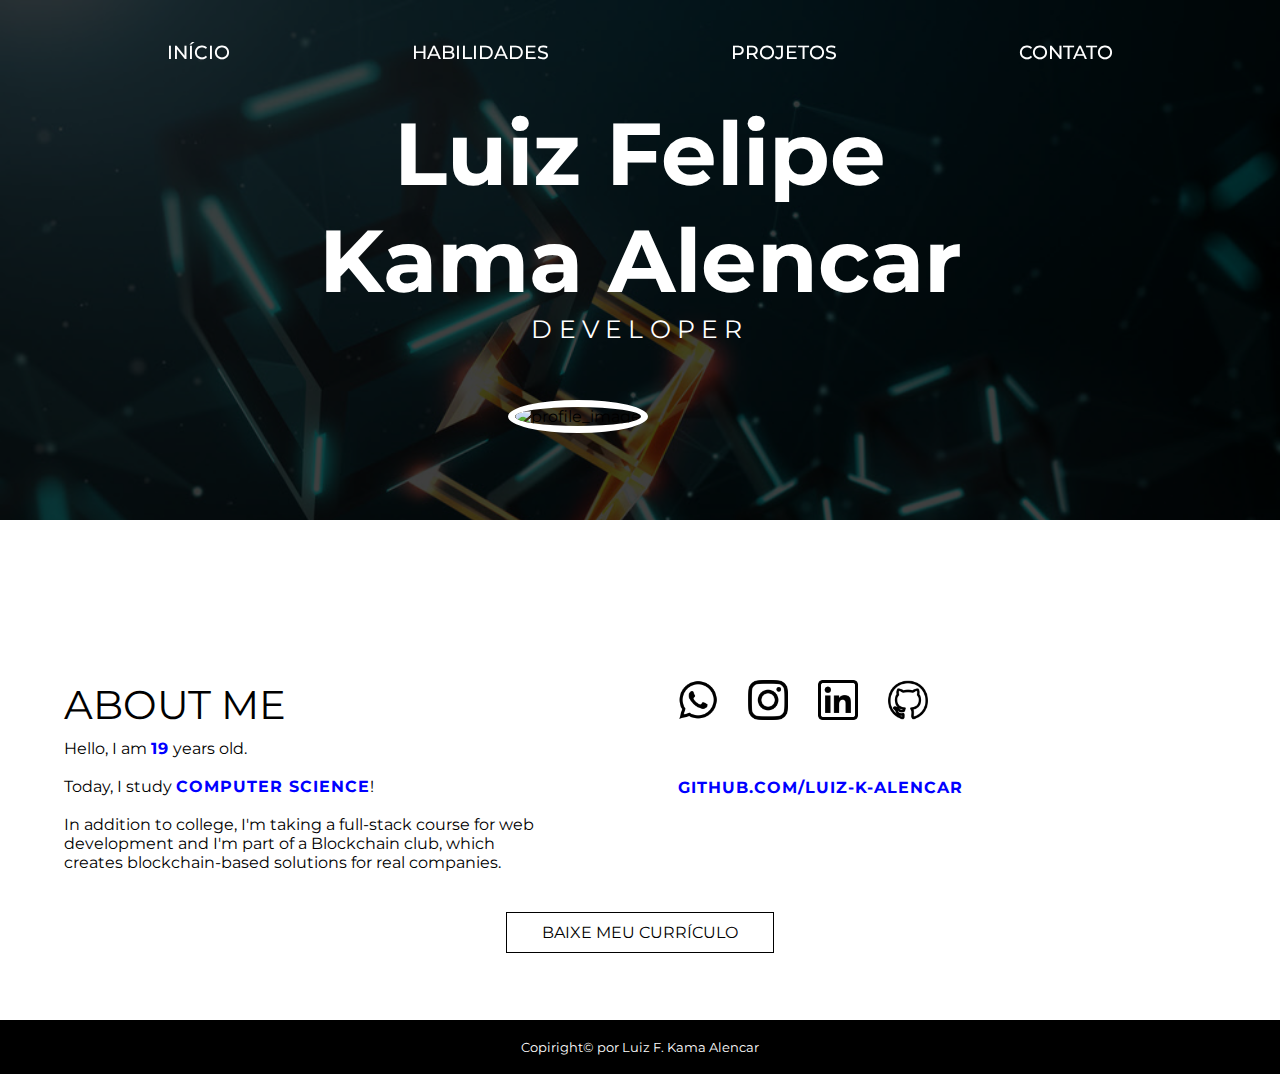
==== index.html @ cceba7d8 "publishing repository" ====
<!DOCTYPE html>
<html lang="pt">
  <head>
    <meta charset="UTF-8" />
    <meta name="viewport" content="width=, initial-scale=1.0" />
    <link rel="stylesheet" type="text/css" href="./css/style.css" />
    <script src="https://ajax.googleapis.com/ajax/libs/jquery/3.6.0/jquery.min.js"></script>
    <link rel="shortcut icon" href="assets/favIcon.png" type="image/x-icon" />
    <title>Luiz Alencar</title>
  </head>

  <body>
    <header>
      <div class="bg-image">
        <div class="bg-color">
          <nav>
            <div class="toggle" onclick="toggleMenu();"></div>
            <ul class="menu">
              <a href="./index.html"><li>INÍCIO</li></a>
              <a href="./pages/Skills.html"><li>HABILIDADES</li></a>
              <a href="./pages/Projects.html"><li>PROJETOS</li></a>
              <a href="./pages/Contact.html"><li>CONTATO</li></a>
              
            </ul>
          </nav>
          <div class="name">
            <div id="title" class="title">Luiz Felipe <br>Kama Alencar</div>
            <div class="subtitle">DEVELOPER</div>
          </div>
        </div>
      </div>
    </header>

    <div id="profileImg" class="picture texte-center">
      <img
        class="profile"
        src="https://avatars.githubusercontent.com/u/68920578?v=4"
        alt="profile_image"
      />
    </div>

    <main id="main">
      <section>
        <div class="columns">
          <div class="two-columns">
            <div class="title-home">
              <P>ABOUT ME</P>
            </div>
            <div id="myInfos">
              <p>Hello, I am <span class="blue">19</span> years old.</p>
              <br />
              <p>Today, I study <span class="blue"> Computer Science</span>!</p>
              <br />
              <p>
                In addition to college, I'm taking a full-stack course for web development and I'm part of a Blockchain club, which creates blockchain-based solutions for real companies.
              </p>
            </div>
          </div>
          <div class="two-columns">
            <div class="social-media mob">
              <a
                href="https://api.whatsapp.com/send?phone=5527992022779"
                target="blanck"
                ><img
                  src="./assets/whatsapp.png"
                  alt=""
                  width="40"
                  style="padding-right: 20px"
              /></a>
              <a
                class="github"
                href="https://www.instagram.com/luiz.k.alencar/"
                target="blanck"
                ><img
                  src="./assets/instagram.png"
                  alt=""
                  width="40"
                  style="padding-right: 20px"
              /></a>
              <a href="www.linkedin.com/in/luiz-k-alencar" target="blanck"
                ><img
                  src="./assets/linkedin.png"
                  alt=""
                  width="40"
                  style="padding-right: 20px"
              /></a>
              <a href="https://github.com/ricardorocker" target="blanck"
                ><img src="./assets/github.png" alt="" width="40"
              /></a>
            </div>
            <!-- <p>
              Criei esse site como meu portfólio, não apenas aplicando o que
              aprendi no curso, mas também adquirindo o know-how básico
              necessário para criar um site do zero, encontrando e resolvendo
              vários problemas, desde configurações de servidores e domínios até
              o próprio código.
            </p>

            <p>
              O site não esta finalizado ainda, mas será terminado em breve.
            </p>

            <p>
              Na pagina <a class="blue" href="/Skills">Habilidades</a>,
              colocarei todas as stacks. Além disso, todos os outros projetos
              que desenvolvi coloquei em meu GitHub.
            </p> -->

            <br /><br /><a
              class="blue"
              href="https://github.com/luiz-k-alencar"
              target="blanck"
              >github.com/luiz-k-alencar</a
            >
          </div>
        </div>

        <div class="bottom">
          <a class="btn" id="btn" href="./docs/Curriculo.pdf" target="blanck">
            <div style="margin-bottom: 15px" class="button">
              <p>BAIXE MEU CURRÍCULO</p>
            </div>
          </a>
          <span id="curriculumDiv"></span>
        </div>
      </section>
    </main>

    <footer>
      <div class="copyright">Copiright© por Luiz F. Kama Alencar</div>
    </footer>
    <!-- Jquery -->
    <script
      src="https://code.jquery.com/jquery-3.6.0.min.js"
      integrity="sha256-/xUj+3OJU5yExlq6GSYGSHk7tPXikynS7ogEvDej/m4="
      crossorigin="anonymous"
    ></script>

    <!-- Script -->
    <script src="./script/script.js"></script>

    <script type="text/javascript">
      window.addEventListener("scroll", function () {
        var header = document.querySelector(".menu");
        header.classList.toggle("sticky", window.scrollY > 0);
      });

      function toggleMenu() {
        var menuToggle = document.querySelector(".toggle");
        var menu = document.querySelector(".menu");
        menuToggle.classList.toggle("active");
        menu.classList.toggle("active");
      }
    </script>
  </body>
</html>
---- css/style.css ----
@import url("https://fonts.googleapis.com/css2?family=Montserrat:wght@200;400;500;600;700;800&family=Nunito:wght@200;400&family=Roboto+Slab:wght@200;400&display=swap");

* {
  margin: 0px;
  padding: 0px;
  font-family: "Montserrat", sans-serif !important;
  font-weight: 400;
  font-style: normal;
  list-style: none;
}

body {
  background-color: black;
  z-index: -100;
}

header {
  color: white;
  height: 520px;
}

.none{
  display: none;
}

.menu {
  justify-content: space-evenly;
  align-items: flex-start;
  transition: 500ms;
  padding: 40px 0px;
  position: fixed;
  display: flex;
  z-index: 1000;
  width: 100%;
  left: 0;
  top: 0;
} 

.menu.sticky{
  box-shadow: 0 5px 20px rgba(0, 0, 0, 0.1);
  padding: 20px 0px 10px;
  background-color: black;
  background-image: none;
} 

.menu a{
  position: relative;
  list-style: none;
}

.menu a li {
  border-bottom: 4px solid transparent;
  text-decoration: none;
  display: inline-block;
  position: relative;
  transition: 200ms;
  font-size: 1.2em;
  font-weight: 500;
  color: #ffffff;
  margin: 0px 15px;
  text-align: center;
}

.menu a li:hover{
  border-bottom: 4px solid #ffffff;
  font-weight: bold;
}

#options{
  display: flex;
  flex-direction: column;
}

.bg-image {
  background-image: url("../assets/bg.jpg");
  background-size: cover;
  z-index: -100;
  width: 100%;
  height: 100%;
}

.bg-color {
  z-index: -99;
  background-color: rgba(0, 0, 0, 0.75);
  width: 100%;
  height: 100%;
}

a {
  text-decoration: none;
}

.name {
  padding: 100px;
  text-align: center;
}

.title {
  font-size: 88px;
  font-weight: bold;
}

.subtitle {
  font-size: 25px;
  letter-spacing: 6.25px;
}

.picture {
  position: absolute;
  margin: auto;
  left: 50%;
  margin-left: -142px;
  top: 390px;
}

.profile {
  border-radius: 50%;
  border: 7px solid white;
  margin: 10px;
  max-width: 250px;
}

section {
  overflow: hidden;
  z-index: 1;
  background-color: white;
}

.social-media {
  padding-right: 20px;
  text-align: left;
  font-size: 40px;
  padding-bottom: 10px;
  padding-top: 120px;
}

.center {
  text-align: center;
}

.columns {
  margin: 0 auto;
  text-align: center;
  width: 100%;
  overflow: hidden;
}

.one-column {
  float: left;
  padding: 40px 10% 40px 10%;
  text-align: left;
  width: 80%;
}

/* 2 COLUMNS  -------------------------------------------------------------------------------- */
.two-columns {
  float: left;
  padding: 40px 5% 40px 5%;
  text-align: left;
  width: 38%;
}



.title-home {
  text-align: left;
  font-size: 40px;
  padding-bottom: 10px;
  padding-top: 120px;
}

.blue {
  color: blue;
  font-weight: bold;
  text-transform: uppercase;
  letter-spacing: 1px;
}

.bottom {
  width: 92%;
  padding-top: 0px;
  padding-left: 4%;
  padding-right: 4%;
  padding-bottom: 52px;
  text-align: center;
}

.button {
  text-align: center;
  display: table;
  padding: 10px;
  width: 246px;
  margin: auto;
  border: 1px solid black;
  color: black;
}

footer {
  text-align: center;
  background-color: black;
  color: white;
  height: 51px;
}

.copyright {
  font-size: 13px;
  padding-top: 19px;
  padding-bottom: 19px;
}


button {
  padding: 10px 20px 10px 20px;
  font-size: 15px;
  margin-top: 20px;
}

@media only screen and (max-width: 720px) {
  header {
    height: 420px;
  }

  .menu {
    text-align: center;
    background: #fff!important;
    transition: 500ms;
    position: fixed;
    display: block;
    height: 100vh;
    z-index: 999;
    width: 100%;
    left: -101%;
    top: 0px;
  }

  .menu.active {
    flex-direction: column;
    align-content: center;
    background: #fff;
    align-items: center;
    padding-top: 50px;
    display: flex;
    left: 0px;
    justify-content: flex-start;
  }

  nav ul a li {
    font-size: 24px;
    margin-top: 10px;
    border-bottom: 1px white solid;
    transition: 200ms;
  }

  li{
    color: black!important;
  }
  
  nav ul a li:hover {
    border-bottom: 1px black solid;
  }

  .toggle {
    background-image: url("../assets/menu.png");
    background-repeat: no-repeat;
    background-position: center;
    background-size: 30px;
    cursor: pointer;
    height: 40px;
    position: absolute;
    width: 40px;
  }

  .toggle.active {
    background-image: url("../assets/close.png");
    background-repeat: no-repeat;
    background-position: center;
    background-size: 25px;
    position: absolute;
    z-index: 1000;
  }

  .img-menu {
    width: 27px;
    height: 27px;
    background-size: cover;
    margin: 0px 14px 0px 14px;
    display: inline-block;
  }

  .img-setup {
    max-width: 80%;
  }

  .name {
    padding: 0px;
    top: 20%;
    position: relative;
  }

  .title {
    font-size: 40px;
    text-transform: uppercase;
    width: 100%;
  }

  .subtitle {
    width: 100%;
  }

  .picture {
    margin-left: -120px;
    top: 300px;
  }

  .profile {
    max-width: 200px;
  }

  .description {
    padding: 0px 5% 0px 5%;
  }

  .two-columns {
    float: left;
    padding: 0px 10% 20px 10%;
    text-align: left;
    width: 80%;
  }

  .social-media {
    margin-left: 7%;
    padding: 0px;
    padding-bottom: 40px;
  }

  .mob {
    display: none;
  }

  .bottom {
    width: 100%;
    padding-left: 0px;
    padding-top: 40px;
    margin-left: 0px;
  }

  .button {
    margin: 0;
    color: black;
    margin-left: 10%;
    padding-left: 0px;
  }

  footer {
    width: 100%;
    text-align: center;
  }

  .copyright {
    width: 80%;
    font-size: 12px;
    padding-left: 10%;
  }
}
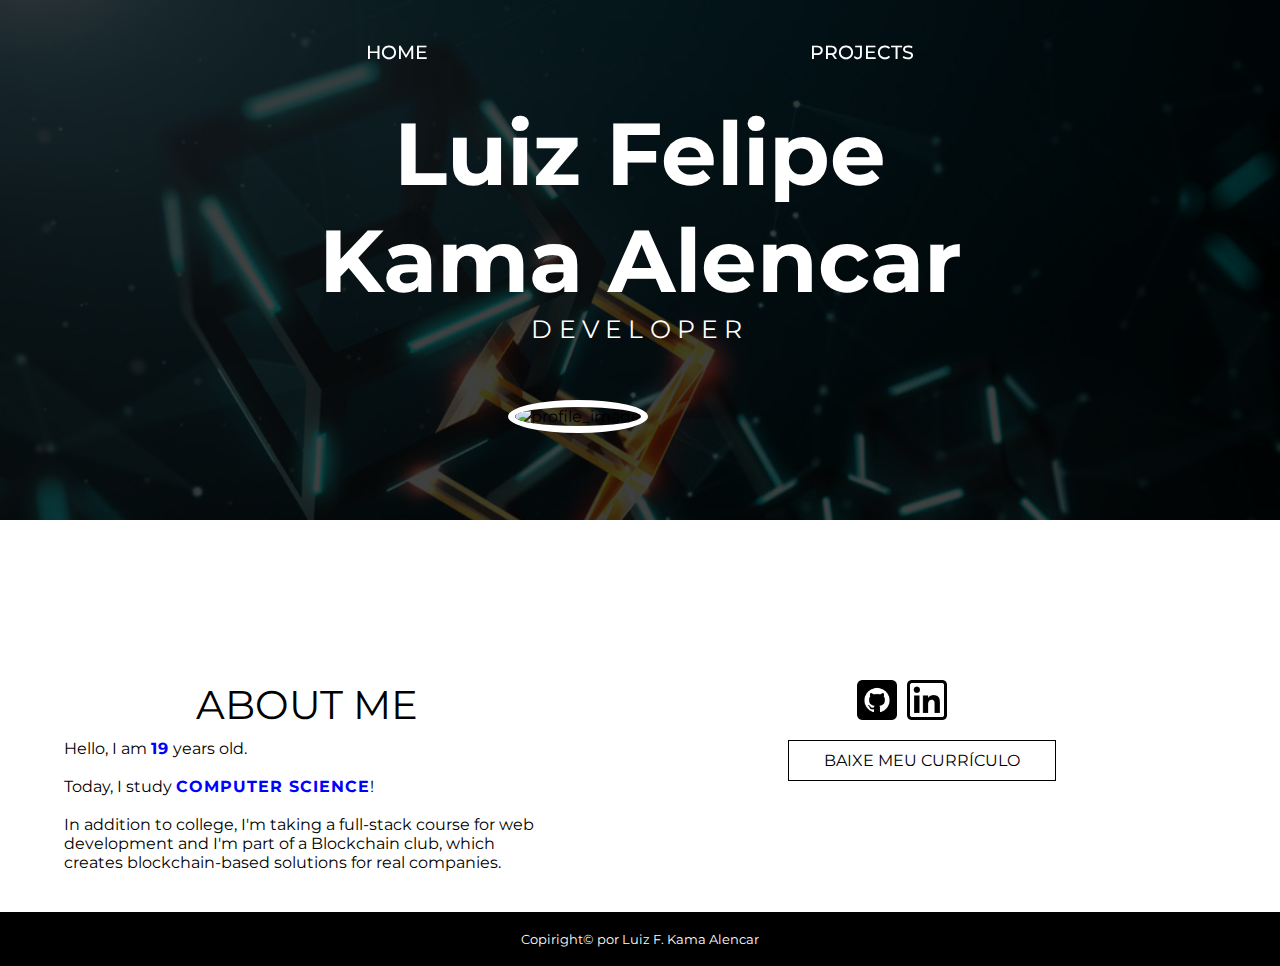
==== commit 95391de9: "ProjectsPage" ====
--- a/index.html
+++ b/index.html
@@ -1,156 +1,102 @@
 <!DOCTYPE html>
 <html lang="pt">
-  <head>
-    <meta charset="UTF-8" />
-    <meta name="viewport" content="width=, initial-scale=1.0" />
-    <link rel="stylesheet" type="text/css" href="./css/style.css" />
-    <script src="https://ajax.googleapis.com/ajax/libs/jquery/3.6.0/jquery.min.js"></script>
-    <link rel="shortcut icon" href="assets/favIcon.png" type="image/x-icon" />
-    <title>Luiz Alencar</title>
-  </head>
 
-  <body>
-    <header>
-      <div class="bg-image">
-        <div class="bg-color">
-          <nav>
-            <div class="toggle" onclick="toggleMenu();"></div>
-            <ul class="menu">
-              <a href="./index.html"><li>INÍCIO</li></a>
-              <a href="./pages/Skills.html"><li>HABILIDADES</li></a>
-              <a href="./pages/Projects.html"><li>PROJETOS</li></a>
-              <a href="./pages/Contact.html"><li>CONTATO</li></a>
-              
-            </ul>
-          </nav>
-          <div class="name">
-            <div id="title" class="title">Luiz Felipe <br>Kama Alencar</div>
-            <div class="subtitle">DEVELOPER</div>
+<head>
+  <meta charset="UTF-8" />
+  <meta name="viewport" content="width=, initial-scale=1.0" />
+  <link rel="stylesheet" type="text/css" href="./css/home.css" />
+  <script src="https://ajax.googleapis.com/ajax/libs/jquery/3.6.0/jquery.min.js"></script>
+  <link rel="shortcut icon" href="assets/favIcon.png" type="image/x-icon" />
+  <title>Luiz Alencar</title>
+</head>
+
+<body>
+  <header>
+    <div class="bg-image">
+      <div class="bg-color">
+        <nav>
+          <div class="toggle" onclick="toggleMenu();"></div>
+          <ul class="menu">
+            <a href="./index.html">
+              <li>HOME</li>
+            </a>
+            <a href="./pages/Projects.html">
+              <li>PROJECTS</li>
+            </a>
+          </ul>
+        </nav>
+        <div class="name">
+          <div id="title" class="title">Luiz Felipe <br>Kama Alencar</div>
+          <div class="subtitle">DEVELOPER</div>
+        </div>
+      </div>
+    </div>
+  </header>
+
+  <div id="profileImg" class="picture texte-center">
+    <img class="profile" src="https://avatars.githubusercontent.com/u/68920578?v=4" alt="profile_image" />
+  </div>
+
+  <main id="main">
+    <section>
+      <div class="columns">
+        <div class="two-columns">
+          <div class="title-home">
+            <P>ABOUT ME</P>
+          </div>
+          <div id="myInfos">
+            <p>Hello, I am <span class="blue">19</span> years old.</p>
+            <br />
+            <p>Today, I study <span class="blue"> Computer Science</span>!</p>
+            <br />
+            <p>
+              In addition to college, I'm taking a full-stack course for web development and I'm part of a Blockchain
+              club, which creates blockchain-based solutions for real companies.
+            </p>
           </div>
         </div>
-      </div>
-    </header>
-
-    <div id="profileImg" class="picture texte-center">
-      <img
-        class="profile"
-        src="https://avatars.githubusercontent.com/u/68920578?v=4"
-        alt="profile_image"
-      />
-    </div>
-
-    <main id="main">
-      <section>
-        <div class="columns">
-          <div class="two-columns">
-            <div class="title-home">
-              <P>ABOUT ME</P>
-            </div>
-            <div id="myInfos">
-              <p>Hello, I am <span class="blue">19</span> years old.</p>
-              <br />
-              <p>Today, I study <span class="blue"> Computer Science</span>!</p>
-              <br />
-              <p>
-                In addition to college, I'm taking a full-stack course for web development and I'm part of a Blockchain club, which creates blockchain-based solutions for real companies.
-              </p>
-            </div>
+        <div class="two-columns">
+          <div class="social-media">
+            <a href="https://github.com/luiz-k-alencar" target="blanck"><img src="./assets/github.png" alt=""
+                width="40" /></a>
+            <a href="www.linkedin.com/in/luiz-k-alencar" target="blanck"><img src="./assets/linkedin.png" alt=""
+                width="40" style="padding-right: 20px" /></a>
           </div>
-          <div class="two-columns">
-            <div class="social-media mob">
-              <a
-                href="https://api.whatsapp.com/send?phone=5527992022779"
-                target="blanck"
-                ><img
-                  src="./assets/whatsapp.png"
-                  alt=""
-                  width="40"
-                  style="padding-right: 20px"
-              /></a>
-              <a
-                class="github"
-                href="https://www.instagram.com/luiz.k.alencar/"
-                target="blanck"
-                ><img
-                  src="./assets/instagram.png"
-                  alt=""
-                  width="40"
-                  style="padding-right: 20px"
-              /></a>
-              <a href="www.linkedin.com/in/luiz-k-alencar" target="blanck"
-                ><img
-                  src="./assets/linkedin.png"
-                  alt=""
-                  width="40"
-                  style="padding-right: 20px"
-              /></a>
-              <a href="https://github.com/ricardorocker" target="blanck"
-                ><img src="./assets/github.png" alt="" width="40"
-              /></a>
-            </div>
-            <!-- <p>
-              Criei esse site como meu portfólio, não apenas aplicando o que
-              aprendi no curso, mas também adquirindo o know-how básico
-              necessário para criar um site do zero, encontrando e resolvendo
-              vários problemas, desde configurações de servidores e domínios até
-              o próprio código.
-            </p>
-
-            <p>
-              O site não esta finalizado ainda, mas será terminado em breve.
-            </p>
-
-            <p>
-              Na pagina <a class="blue" href="/Skills">Habilidades</a>,
-              colocarei todas as stacks. Além disso, todos os outros projetos
-              que desenvolvi coloquei em meu GitHub.
-            </p> -->
-
-            <br /><br /><a
-              class="blue"
-              href="https://github.com/luiz-k-alencar"
-              target="blanck"
-              >github.com/luiz-k-alencar</a
-            >
-          </div>
-        </div>
-
-        <div class="bottom">
           <a class="btn" id="btn" href="./docs/Curriculo.pdf" target="blanck">
             <div style="margin-bottom: 15px" class="button">
               <p>BAIXE MEU CURRÍCULO</p>
             </div>
           </a>
-          <span id="curriculumDiv"></span>
         </div>
-      </section>
-    </main>
+      </div>
 
-    <footer>
-      <div class="copyright">Copiright© por Luiz F. Kama Alencar</div>
-    </footer>
-    <!-- Jquery -->
-    <script
-      src="https://code.jquery.com/jquery-3.6.0.min.js"
-      integrity="sha256-/xUj+3OJU5yExlq6GSYGSHk7tPXikynS7ogEvDej/m4="
-      crossorigin="anonymous"
-    ></script>
 
-    <!-- Script -->
-    <script src="./script/script.js"></script>
+    </section>
+  </main>
 
-    <script type="text/javascript">
-      window.addEventListener("scroll", function () {
-        var header = document.querySelector(".menu");
-        header.classList.toggle("sticky", window.scrollY > 0);
-      });
+  <footer>
+    <div class="copyright">Copiright© por Luiz F. Kama Alencar</div>
+  </footer>
+  <!-- Jquery -->
+  <script src="https://code.jquery.com/jquery-3.6.0.min.js"
+    integrity="sha256-/xUj+3OJU5yExlq6GSYGSHk7tPXikynS7ogEvDej/m4=" crossorigin="anonymous"></script>
 
-      function toggleMenu() {
-        var menuToggle = document.querySelector(".toggle");
-        var menu = document.querySelector(".menu");
-        menuToggle.classList.toggle("active");
-        menu.classList.toggle("active");
-      }
-    </script>
-  </body>
-</html>
+  <!-- Script -->
+  <script src="./script/script.js"></script>
+
+  <script type="text/javascript">
+    window.addEventListener("scroll", function () {
+      var header = document.querySelector(".menu");
+      header.classList.toggle("sticky", window.scrollY > 0);
+    });
+
+    function toggleMenu() {
+      var menuToggle = document.querySelector(".toggle");
+      var menu = document.querySelector(".menu");
+      menuToggle.classList.toggle("active");
+      menu.classList.toggle("active");
+    }
+  </script>
+</body>
+
+</html>--- a/css/home.css
+++ b/css/home.css
@@ -0,0 +1,364 @@
+@import url("https://fonts.googleapis.com/css2?family=Montserrat:wght@200;400;500;600;700;800&family=Nunito:wght@200;400&family=Roboto+Slab:wght@200;400&display=swap");
+
+* {
+  margin: 0px;
+  padding: 0px;
+  font-family: "Montserrat", sans-serif !important;
+  font-weight: 400;
+  font-style: normal;
+  list-style: none;
+}
+
+body {
+  background-color: black;
+  z-index: -100;
+}
+
+header {
+  color: white;
+  height: 520px;
+}
+
+.none {
+  display: none;
+}
+
+.menu {
+  justify-content: space-evenly;
+  align-items: flex-start;
+  transition: 500ms;
+  padding: 40px 0px;
+  position: fixed;
+  display: flex;
+  z-index: 1000;
+  width: 100%;
+  left: 0;
+  top: 0;
+}
+
+.menu.sticky {
+  box-shadow: 0 5px 20px rgba(0, 0, 0, 0.1);
+  padding: 20px 0px 10px;
+  background-color: black;
+  background-image: none;
+}
+
+.menu a {
+  position: relative;
+  list-style: none;
+}
+
+.menu a li {
+  border-bottom: 4px solid transparent;
+  text-decoration: none;
+  display: inline-block;
+  position: relative;
+  transition: 200ms;
+  font-size: 1.2em;
+  font-weight: 500;
+  color: #ffffff;
+  margin: 0px 15px;
+  text-align: center;
+}
+
+.menu a li:hover {
+  border-bottom: 4px solid #ffffff;
+  font-weight: bold;
+}
+
+#options {
+  display: flex;
+  flex-direction: column;
+}
+
+.bg-image {
+  background-image: url("../assets/bg.jpg");
+  background-size: cover;
+  z-index: -100;
+  width: 100%;
+  height: 100%;
+}
+
+.bg-color {
+  z-index: -99;
+  background-color: rgba(0, 0, 0, 0.75);
+  width: 100%;
+  height: 100%;
+}
+
+a {
+  text-decoration: none;
+}
+
+.name {
+  padding: 100px;
+  text-align: center;
+}
+
+.title {
+  font-size: 88px;
+  font-weight: bold;
+}
+
+.subtitle {
+  font-size: 25px;
+  letter-spacing: 6.25px;
+}
+
+.picture {
+  position: absolute;
+  margin: auto;
+  left: 50%;
+  margin-left: -142px;
+  top: 390px;
+}
+
+.profile {
+  border-radius: 50%;
+  border: 7px solid white;
+  margin: 10px;
+  max-width: 250px;
+}
+
+section {
+  overflow: hidden;
+  z-index: 1;
+  background-color: white;
+}
+
+.social-media {
+  padding-right: 20px;
+  text-align: left;
+  font-size: 40px;
+  padding-bottom: 10px;
+  padding-top: 120px;
+}
+
+.center {
+  text-align: center;
+}
+
+.columns {
+  margin: 0 auto;
+  text-align: center;
+  width: 100%;
+  overflow: hidden;
+}
+
+.one-column {
+  float: left;
+  padding: 40px 10% 40px 10%;
+  text-align: left;
+  width: 80%;
+}
+
+/* 2 COLUMNS  -------------------------------------------------------------------------------- */
+.two-columns {
+  float: left;
+  padding: 40px 5% 40px 5%;
+  text-align: left;
+  width: 38%;
+  display: flex;
+  flex-direction: column;
+  align-items: center;
+}
+
+.title-home {
+  text-align: left;
+  font-size: 40px;
+  padding-bottom: 10px;
+  padding-top: 120px;
+}
+
+.blue {
+  color: blue;
+  font-weight: bold;
+  text-transform: uppercase;
+  letter-spacing: 1px;
+}
+
+.bottom {
+  width: 92%;
+  padding-top: 0px;
+  padding-left: 4%;
+  padding-right: 4%;
+  padding-bottom: 52px;
+  text-align: center;
+}
+
+.button {
+  text-align: center;
+  display: table;
+  padding: 10px;
+  width: 246px;
+  margin: auto;
+  border: 1px solid black;
+  color: black;
+}
+
+footer {
+  text-align: center;
+  background-color: black;
+  color: white;
+  height: 51px;
+}
+
+.copyright {
+  font-size: 13px;
+  padding-top: 19px;
+  padding-bottom: 19px;
+}
+
+button {
+  padding: 10px 20px 10px 20px;
+  font-size: 15px;
+  margin-top: 20px;
+}
+
+@media only screen and (max-width: 720px) {
+  header {
+    height: 420px;
+  }
+
+  .menu {
+    text-align: center;
+    background: #fff !important;
+    transition: 500ms;
+    position: fixed;
+    display: block;
+    height: 100vh;
+    z-index: 999;
+    width: 100%;
+    left: -101%;
+    top: 0px;
+  }
+
+  .menu.active {
+    flex-direction: column;
+    align-content: center;
+    background: #fff;
+    align-items: center;
+    padding-top: 50px;
+    display: flex;
+    left: 0px;
+    justify-content: flex-start;
+  }
+
+  nav ul a li {
+    font-size: 24px;
+    margin-top: 10px;
+    border-bottom: 1px white solid;
+    transition: 200ms;
+  }
+
+  li {
+    color: black !important;
+  }
+
+  nav ul a li:hover {
+    border-bottom: 1px black solid;
+  }
+
+  .toggle {
+    background-image: url("../assets/menu.png");
+    background-repeat: no-repeat;
+    background-position: center;
+    background-size: 30px;
+    cursor: pointer;
+    height: 40px;
+    position: absolute;
+    width: 40px;
+  }
+
+  .toggle.active {
+    background-image: url("../assets/close.png");
+    background-repeat: no-repeat;
+    background-position: center;
+    background-size: 25px;
+    position: absolute;
+    z-index: 1000;
+  }
+
+  .img-menu {
+    width: 27px;
+    height: 27px;
+    background-size: cover;
+    margin: 0px 14px 0px 14px;
+    display: inline-block;
+  }
+
+  .img-setup {
+    max-width: 80%;
+  }
+
+  .name {
+    padding: 0px;
+    top: 20%;
+    position: relative;
+  }
+
+  .title {
+    font-size: 40px;
+    text-transform: uppercase;
+    width: 100%;
+  }
+
+  .subtitle {
+    width: 100%;
+  }
+
+  .picture {
+    margin-left: -120px;
+    top: 300px;
+  }
+
+  .profile {
+    max-width: 200px;
+  }
+
+  .description {
+    padding: 0px 5% 0px 5%;
+  }
+
+  .two-columns {
+    float: left;
+    padding: 0px 10% 20px 10%;
+    text-align: left;
+    width: 80%;
+  }
+
+  .social-media {
+    margin-left: 7%;
+    padding: 0px;
+    padding-bottom: 40px;
+  }
+
+  .mob {
+    display: none;
+  }
+
+  .bottom {
+    width: 100%;
+    padding-left: 0px;
+    padding-top: 40px;
+    margin-left: 0px;
+  }
+
+  .button {
+    margin: 0;
+    color: black;
+    margin-left: 10%;
+    padding-left: 0px;
+  }
+
+  footer {
+    width: 100%;
+    text-align: center;
+  }
+
+  .copyright {
+    width: 80%;
+    font-size: 12px;
+    padding-left: 10%;
+  }
+}
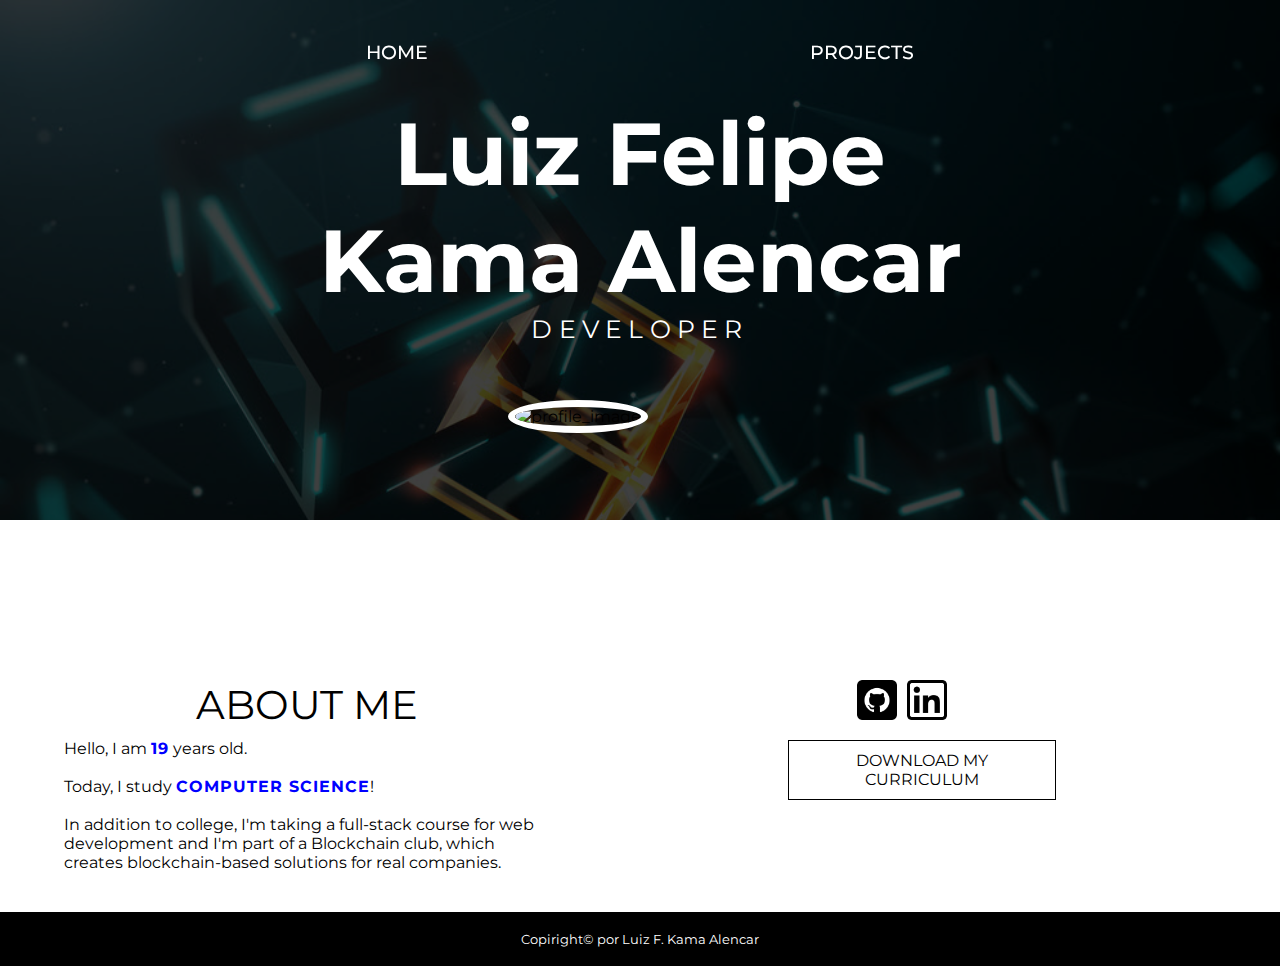
==== commit 811a2e80: "Update index.html" ====
--- a/index.html
+++ b/index.html
@@ -64,7 +64,7 @@
           </div>
           <a class="btn" id="btn" href="./docs/Curriculo.pdf" target="blanck">
             <div style="margin-bottom: 15px" class="button">
-              <p>BAIXE MEU CURRÍCULO</p>
+              <p>DOWNLOAD MY CURRICULUM</p>
             </div>
           </a>
         </div>
@@ -99,4 +99,4 @@
   </script>
 </body>
 
-</html>+</html>
